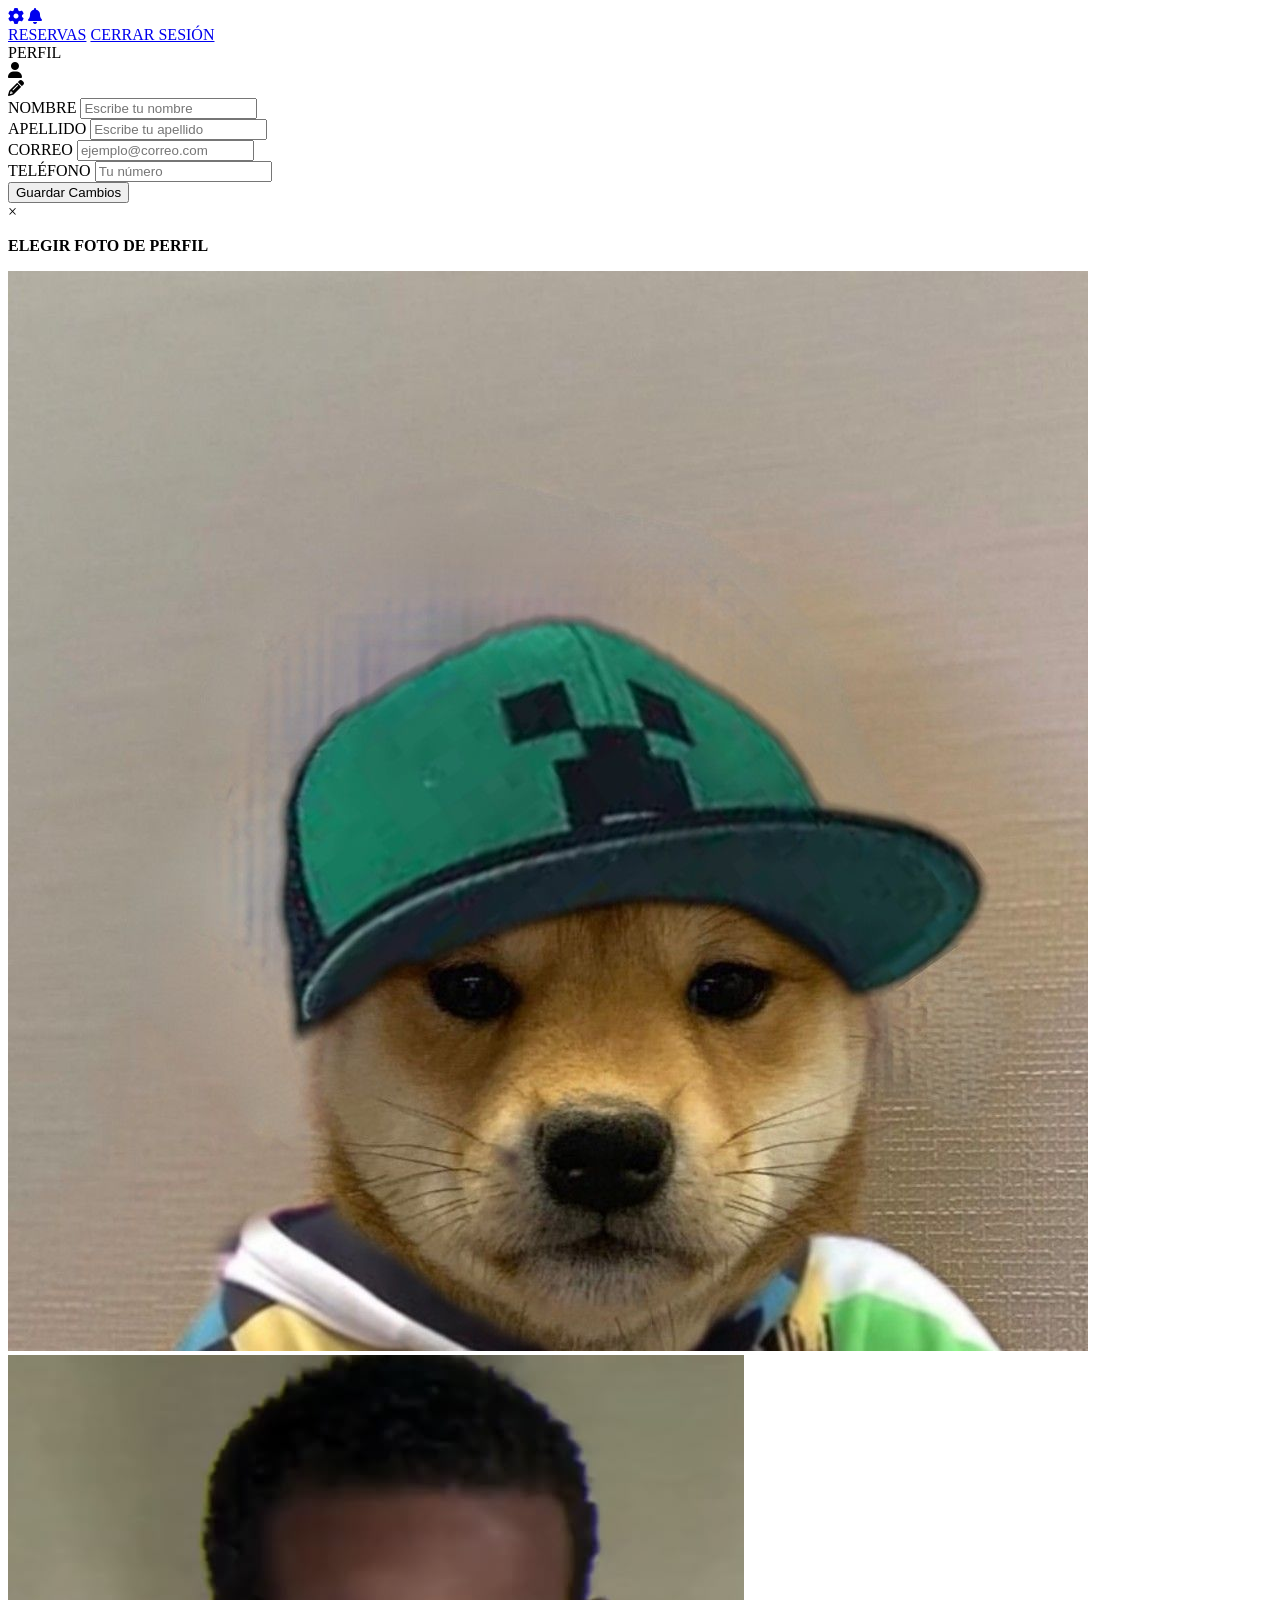
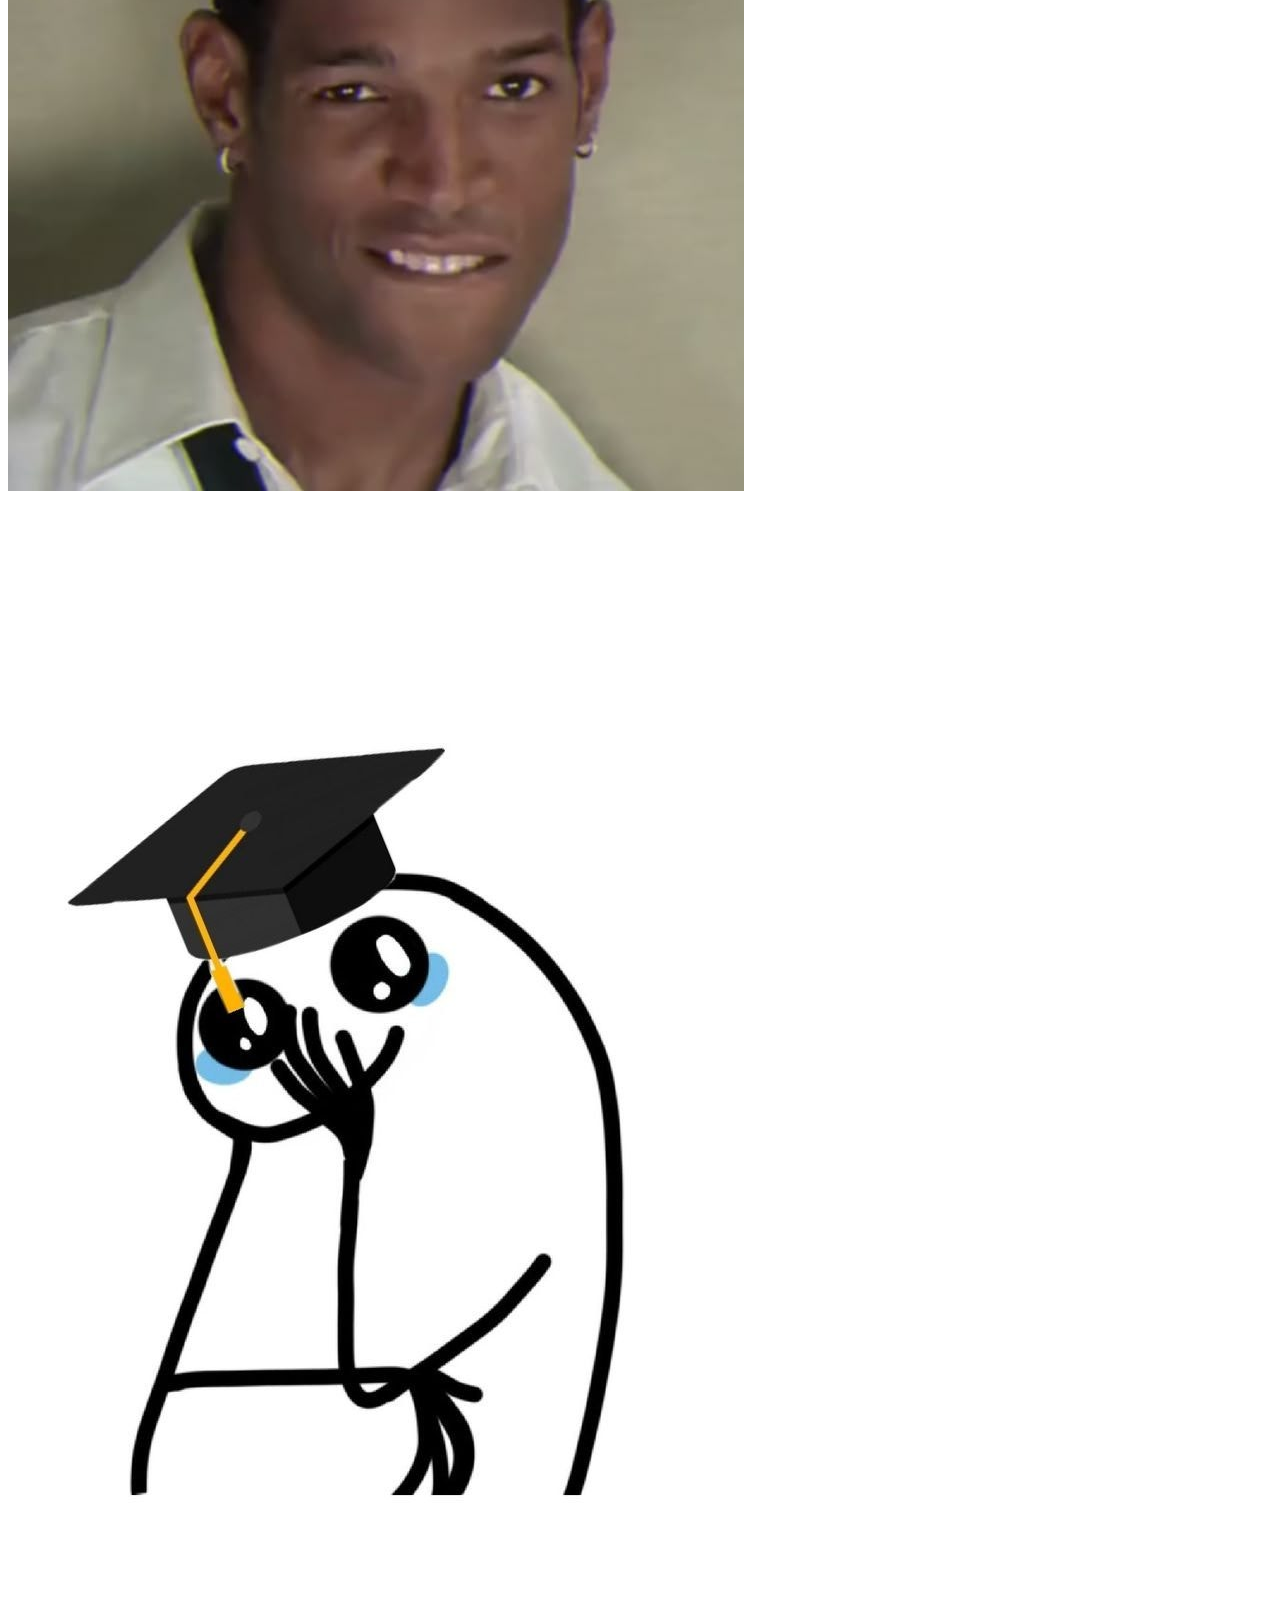
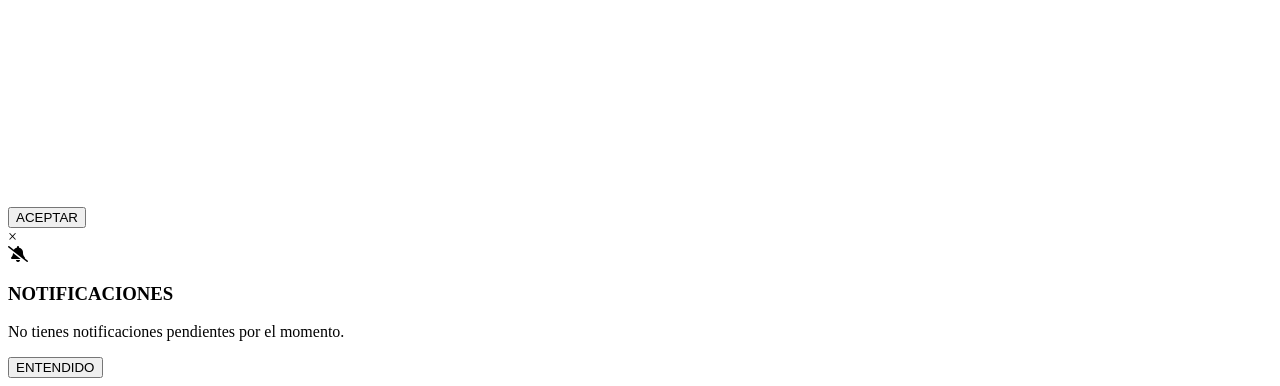
==== VISTA/HTML/index.html @ fa86fd61 "y y" ====
<!DOCTYPE html>
<html lang="es">
<head>
    <meta charset="UTF-8">
    <meta name="viewport" content="width=device-width, initial-scale=1.0">
    <title>Perfil</title>
    <link href="https://cdnjs.cloudflare.com/ajax/libs/font-awesome/6.5.0/css/all.min.css" rel="stylesheet">
    <link rel="stylesheet" href="../CSS/estilos.css">
</head>
<body>

    <div class="phone">
        <a href="#" class="top-icon left" onclick="toggleMenu()"><i class="fa-solid fa-gear"></i></a>
        <a href="#" class="top-icon right" onclick="openNotificationModal()"><i class="fa-solid fa-bell"></i></a>

        <div class="config-menu" id="configMenu">
            <a href="https://duberandresurbano-tech.github.io/Proyecto-html/" class="config-option">RESERVAS</a>
            <a href="#" class="config-option">CERRAR SESIÓN</a>
        </div>

        <div class="title">PERFIL</div>

        <div class="profile-pic-container">
            <div id="mainProfilePic" class="profile-img-preview">
                <i class="fa-solid fa-user"></i>
            </div>
            <div class="edit-photo-pencil" onclick="openPhotoModal()">
                <i class="fa-solid fa-pencil"></i>
            </div>
        </div>

        <div class="field">
            <label>NOMBRE</label>
            <input type="text" id="input-nombre" placeholder="Escribe tu nombre">
        </div>

        <div class="field">
            <label>APELLIDO</label>
            <input type="text" id="input-apellido" placeholder="Escribe tu apellido">
        </div>

        <div class="field">
            <label>CORREO</label>
            <input type="email" id="input-correo" placeholder="ejemplo@correo.com">
        </div>

        <div class="field">
            <label>TELÉFONO</label>
            <input type="text" id="input-telefono" placeholder="Tu número">
        </div>

        <button class="save-all-btn" onclick="saveAllData()">Guardar Cambios</button>
    </div>

    <div class="modal-overlay" id="photoEditModal">
        <div class="modal-content">
            <span class="close-btn" onclick="closePhotoModal()">&times;</span>
            <p style="font-weight: bold;">ELEGIR FOTO DE PERFIL</p>
            <div class="photo-grid">
                <div class="profile-option" data-photo-src="../IMG/a.jpg" onclick="selectPhoto(this)"><img src="../IMG/a.jpg"></div>
                <div class="profile-option" data-photo-src="../IMG/b.jpg" onclick="selectPhoto(this)"><img src="../IMG/b.jpg"></div>
                <div class="profile-option" data-photo-src="../IMG/c.jpg" onclick="selectPhoto(this)"><img src="../IMG/c.jpg"></div>
            </div>
            <button class="save-btn" onclick="applyPhotoChange()">ACEPTAR</button>
        </div>
    </div>

    <div class="modal-overlay" id="notificationModal">
        <div class="notification-content">
            <span class="close-notif" onclick="closeNotificationModal()">&times;</span>
            <div class="notif-icon">
                <i class="fa-solid fa-bell-slash"></i>
            </div>
            <h3>NOTIFICACIONES</h3>
            <p>No tienes notificaciones pendientes por el momento.</p>
            <button class="notif-btn" onclick="closeNotificationModal()">ENTENDIDO</button>
        </div>
    </div>

    <script src="../JS/script.js"></script>
</body>
</html>
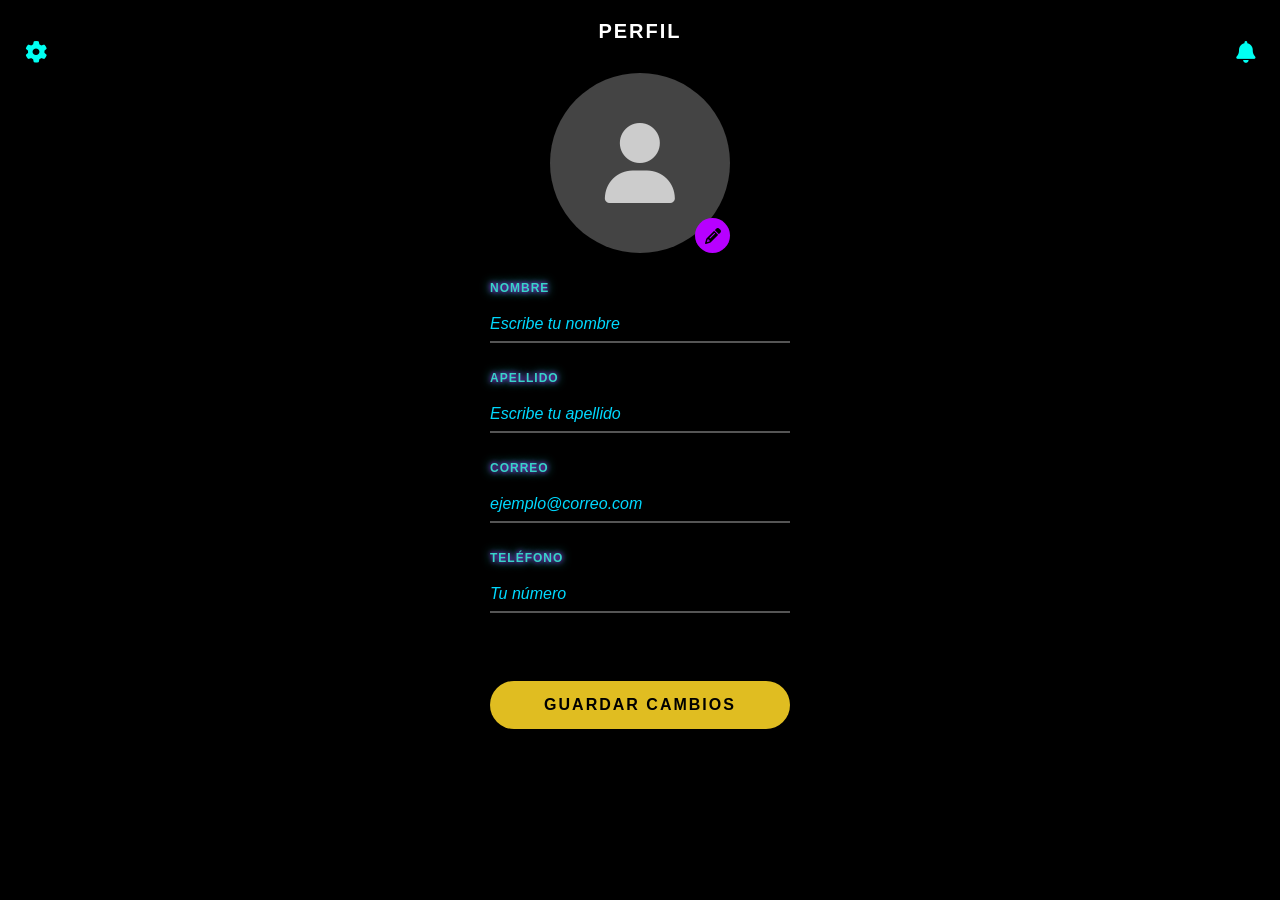
==== commit 593feb5d: "A A" ====
--- a/VISTA/HTML/index.html
+++ b/VISTA/HTML/index.html
@@ -5,7 +5,8 @@
     <meta name="viewport" content="width=device-width, initial-scale=1.0">
     <title>Perfil</title>
     <link href="https://cdnjs.cloudflare.com/ajax/libs/font-awesome/6.5.0/css/all.min.css" rel="stylesheet">
-    <link rel="stylesheet" href="../CSS/estilos.css">
+    <link rel="stylesheet" href="../CSS/style.css">
+    
 </head>
 <body>
 
--- a/VISTA/CSS/style.css
+++ b/VISTA/CSS/style.css
@@ -0,0 +1,205 @@
+* { margin: 0; padding: 0; box-sizing: border-box; font-family: 'Segoe UI', sans-serif; }
+
+body {
+    background: #000000;
+    background-image: url('../IMG/fond.jpeg'); 
+    background-size: cover;
+    background-position: center;
+    background-attachment: fixed;
+    display: flex;
+    justify-content: center;
+    align-items: flex-start;
+    min-height: 100vh;
+    color: white;
+    padding: 20px 0;
+}
+
+.field {
+    display: flex;
+    flex-direction: column;
+    gap: 10px;
+    width: 300px;
+}
+
+.field label {
+    color: #fff;
+    font-weight: bold;
+    letter-spacing: 2px;
+    font-size: 14px;
+    text-shadow: 0 0 5px #c300ff, 0 0 10px #00ffdd;
+}
+
+.field input::placeholder {
+    color: #00d9ff;
+    font-style: italic;
+}
+
+.field input:hover {
+    border-color: #1b56d4;
+    box-shadow: 0 0 10px rgb(8, 247, 255), inset 0 1px 1px rgb(255, 11, 255);
+}
+
+.field input:focus {
+    border-color: #bd00ff;
+    background-color: #252545;
+    box-shadow: 0 0 20px rgba(189, 0, 255, 0.8), 0 0 40px rgba(189, 0, 255, 0.4), inset 0 0 15px rgba(0, 255, 255, 0.5);
+}
+
+.top-icon {
+    position: absolute;
+    top: 40px;
+    font-size: 22px;
+    color: #00fff2;
+    text-decoration: none;
+    z-index: 10;
+}
+
+.top-icon.left { left: 25px; }
+.top-icon.right { right: 25px; }
+
+.title { text-align: center; font-size: 20px; font-weight: 600; letter-spacing: 2px; margin-bottom: 30px; }
+
+.profile-pic-container { 
+    width: 180px; height: 180px; border-radius: 50%; 
+    background: #444; margin: 0 auto; position: relative; 
+    display: flex; justify-content: center; align-items: center; 
+}
+
+.profile-img-preview { width: 100%; height: 100%; border-radius: 50%; object-fit: cover; overflow: hidden; display: flex; justify-content: center; align-items: center;}
+.profile-img-preview i { font-size: 80px; color: #ccc; }
+
+.edit-photo-pencil { 
+    position: absolute; right: 0px; bottom: 0px; 
+    background: #b700ff; width: 35px; height: 35px; 
+    border-radius: 50%; display: flex; justify-content: center; 
+    align-items: center; cursor: pointer; z-index: 5;
+}
+.edit-photo-pencil i { font-size: 16px; color: black; }
+
+.user-type { display: flex; justify-content: center; margin: 35px 0; background: #333; border-radius: 25px; overflow: hidden; }
+.user-type span { flex: 1; text-align: center; padding: 12px; font-size: 15px; opacity: 0.5; }
+.user-type .active { background: #ddd; color: black; opacity: 1; font-weight: 600; }
+
+.field { margin: 28px 0; position: relative; }
+.field label { font-size: 12px; color: #37d4c7; font-weight: bold; letter-spacing: 1px;}
+.field input { 
+    width: 100%; 
+    background: transparent; 
+    border: none; 
+    border-bottom: 2px solid #555; 
+    padding: 10px 0 8px 0; 
+    color: white; 
+    font-size: 16px; 
+    outline: none; 
+    transition: border-color 0.3s;
+}
+.field input:focus { border-bottom-color: #d4b737; }
+
+#notificationModal {
+    display: none;
+    position: fixed;
+    top: 0;
+    left: 0;
+    width: 100%;
+    height: 100%;
+    background: rgba(0, 0, 0, 0.8);
+    z-index: 2000;
+    justify-content: center;
+    align-items: center;
+    backdrop-filter: blur(5px);
+}
+
+.notification-content {
+    background: linear-gradient(145deg, #1a1a1a, #000);
+    border: 1px solid #d4c937;
+    padding: 40px 30px;
+    border-radius: 30px;
+    width: 85%;
+    max-width: 350px;
+    text-align: center;
+    position: relative;
+    box-shadow: 0 0 30px rgba(212, 175, 55, 0.2);
+    animation: slideUp 0.4s ease-out;
+}
+
+@keyframes slideUp {
+    from { transform: translateY(50px); opacity: 0; }
+    to { transform: translateY(0); opacity: 1; }
+}
+
+.notif-icon { font-size: 50px; color: #d4b737; margin-bottom: 20px; }
+.notification-content h3 { letter-spacing: 3px; margin-bottom: 15px; font-size: 1.2rem; }
+.notification-content p { color: #bbb; font-size: 0.9rem; line-height: 1.5; margin-bottom: 25px; }
+.notif-btn { background: #000000; color: rgb(219, 178, 41); border: none; padding: 12px 30px; border-radius: 25px; font-weight: bold; cursor: pointer; text-transform: uppercase; }
+.close-notif { position: absolute; top: 15px; right: 20px; font-size: 24px; cursor: pointer; color: #555; }
+
+.save-all-btn {
+    background-color: #e0bd21;
+    color: black;
+    border: none;
+    padding: 15px;
+    border-radius: 30px;
+    font-weight: bold;
+    font-size: 16px;
+    cursor: pointer;
+    margin-top: 40px;
+    width: 100%;
+    text-transform: uppercase;
+    letter-spacing: 2px;
+    transition: transform 0.2s, background-color 0.2s;
+}
+.save-all-btn:active { transform: scale(0.98); background-color: #bfa030; }
+
+.config-menu { display: none; position: absolute; top: 70px; left: 20px; background: #333; border-radius: 10px; padding: 10px; width: 150px; z-index: 100; }
+.config-menu.show { display: block; }
+.config-option { display: block; color: white; text-decoration: none; padding: 10px; font-size: 14px; border-bottom: 1px solid #555; }
+
+.modal-overlay { display: none; position: fixed; top: 0; left: 0; width: 100%; height: 100%; background-color: rgba(0, 0, 0, 0.7); z-index: 1000; justify-content: center; align-items: center; }
+.modal-overlay.show { display: flex; }
+.modal-content { 
+    background-color: rgba(20, 40, 24, 0); 
+    backdrop-filter: blur(12px); 
+    padding: 40px 20px; 
+    border-radius: 40px; 
+    text-align: center; 
+    color: white; 
+    position: relative; 
+    width: 90%; 
+    max-width: 380px; 
+    border: 2px solid #bd00ff; 
+    box-shadow: 0 0 20px rgba(189, 0, 255, 0.6), inset 0 0 15px rgba(189, 0, 255, 0.4);
+}
+.close-btn { position: absolute; top: 15px; right: 25px; font-size: 24px; cursor: pointer; color: white; }
+.photo-grid { display: grid; grid-template-columns: repeat(3, 1fr); gap: 15px; padding: 20px 0; }
+.profile-option { 
+    width: 80px; height: 80px; border-radius: 15px; 
+    background-color: #9191c9; cursor: pointer; 
+    overflow: hidden; border: 2px solid #665252; 
+    transition: all 0.3s ease;
+}
+
+.profile-option.selected { 
+    border-color: #00ffff; 
+    transform: scale(1.05);
+    box-shadow: 0 0 15px rgba(0, 255, 255, 0.8), inset 0 0 10px rgba(0, 255, 255, 0.5);
+}
+
+.profile-option img { width: 100%; height: 100%; object-fit: cover; }
+.save-btn { 
+    background-color: #00ffff; 
+    color: rgb(255, 255, 255); 
+    border: none; 
+    padding: 12px 35px; 
+    border-radius: 25px; 
+    font-weight: bold; 
+    cursor: pointer; 
+    text-transform: uppercase;
+    transition: 0.3s;
+    box-shadow: 0 0 10px rgba(0, 255, 255, 0.4);
+}
+
+.save-btn:hover {
+    background-color: #fff;
+    box-shadow: 0 0 20px rgba(0, 255, 255, 0.8);
+    transform: translateY(-2px);
+}
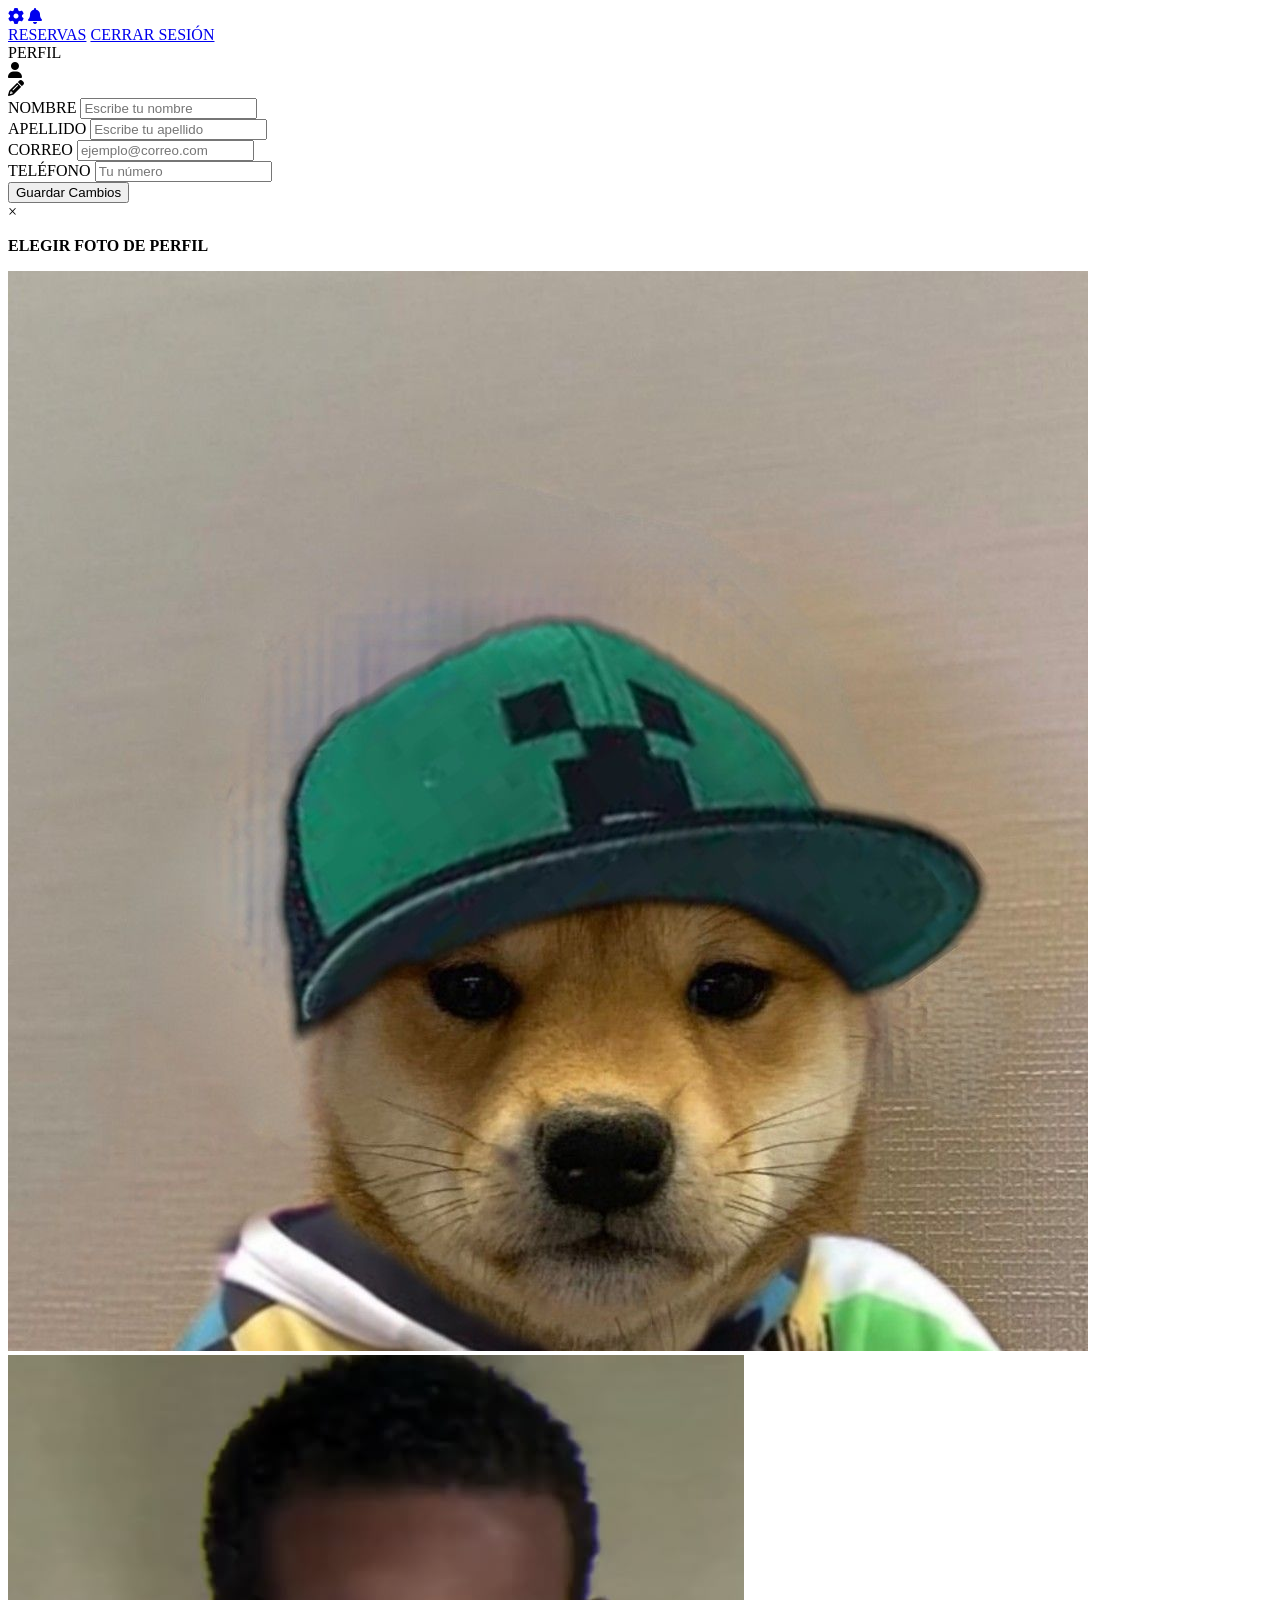
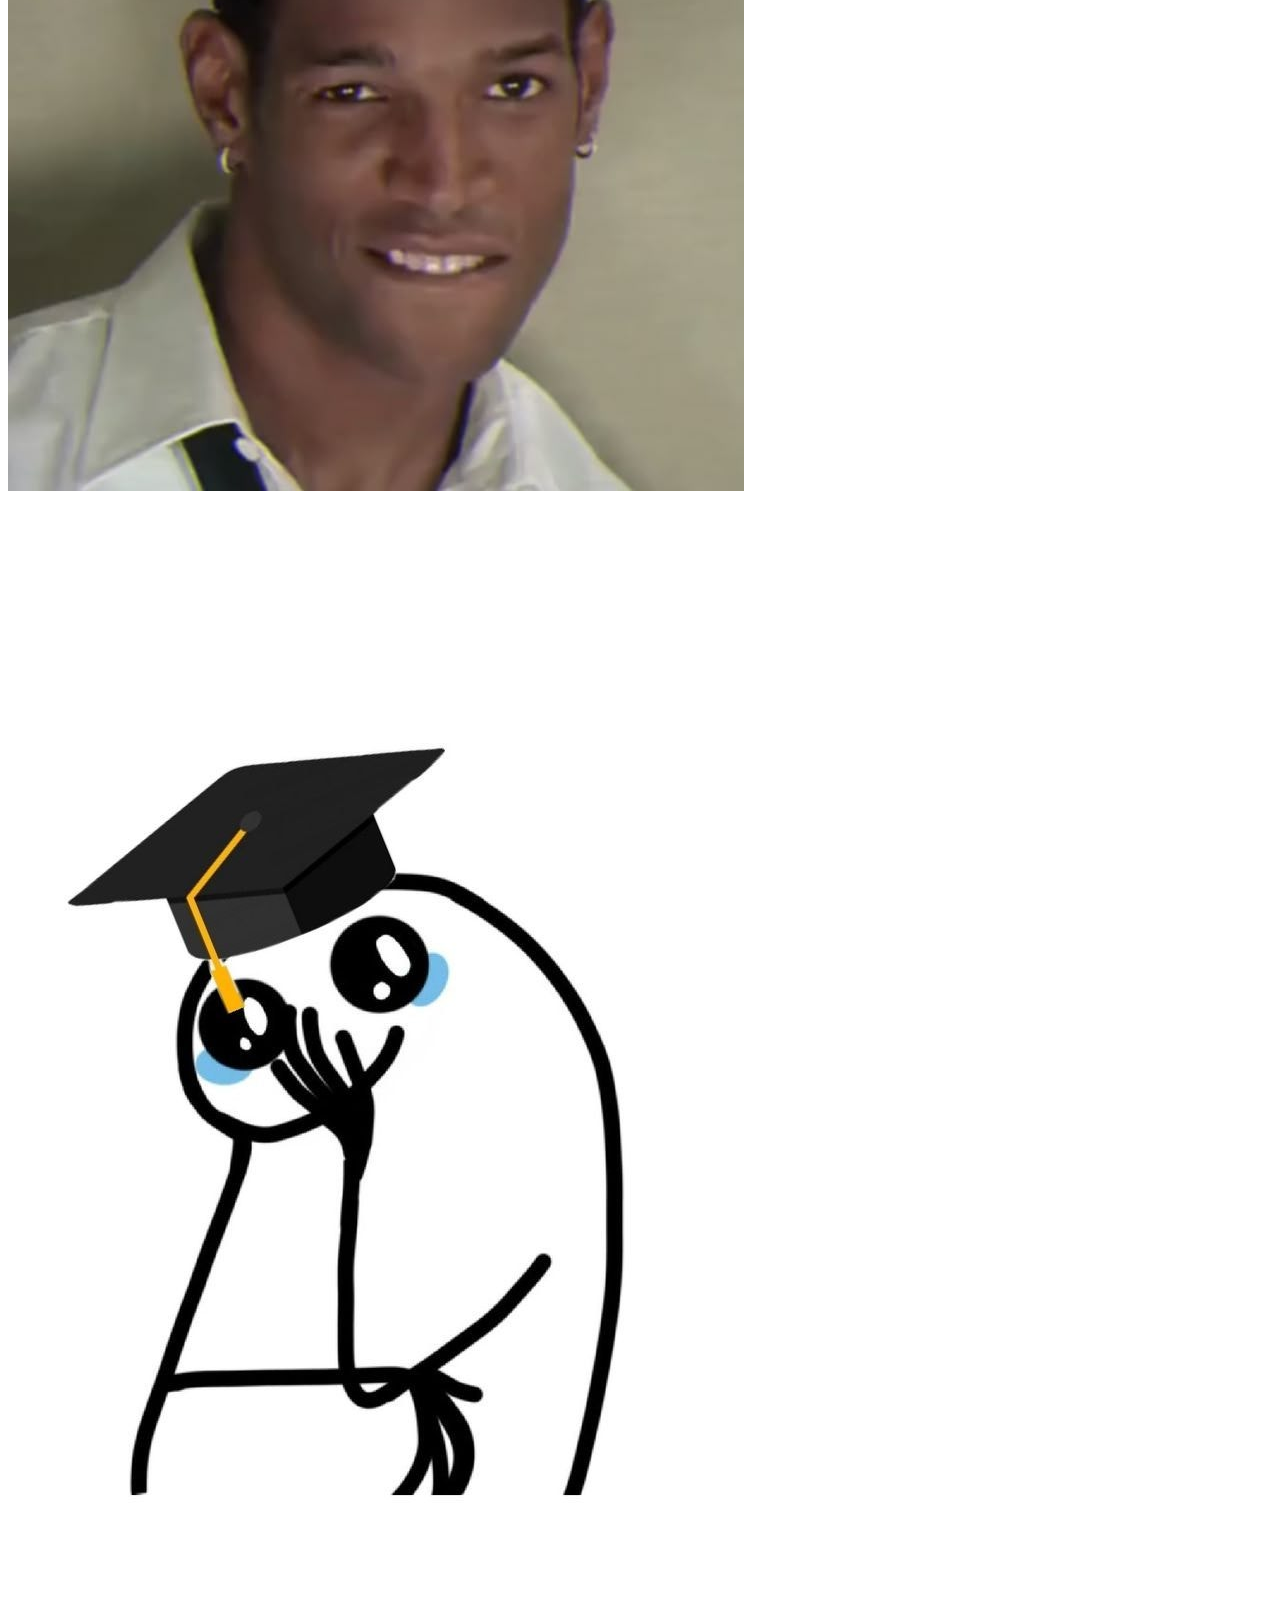
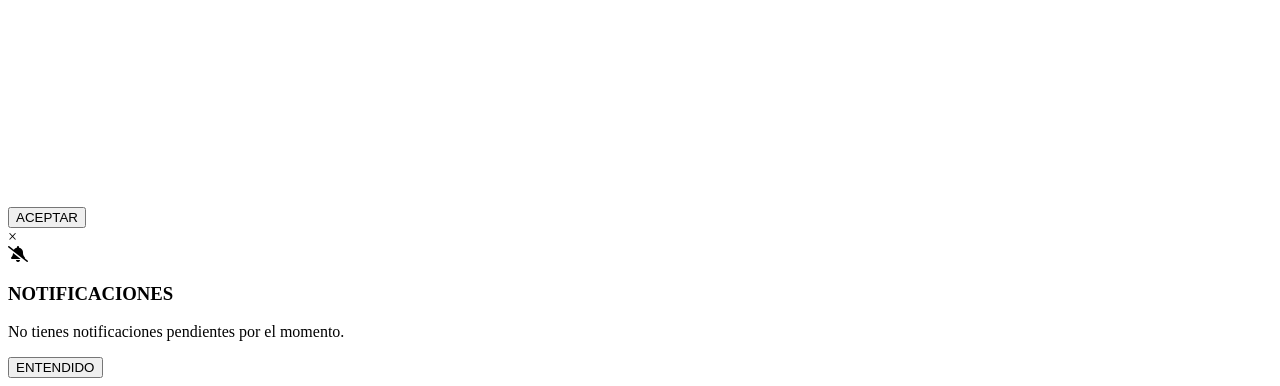
==== commit a6952f4e: "4 kl" ====
--- a/VISTA/HTML/index.html
+++ b/VISTA/HTML/index.html
@@ -5,7 +5,7 @@
     <meta name="viewport" content="width=device-width, initial-scale=1.0">
     <title>Perfil</title>
     <link href="https://cdnjs.cloudflare.com/ajax/libs/font-awesome/6.5.0/css/all.min.css" rel="stylesheet">
-    <link rel="stylesheet" href="../CSS/style.css">
+    <link rel="stylesheet" href="CSS/style.css">
     
 </head>
 <body>
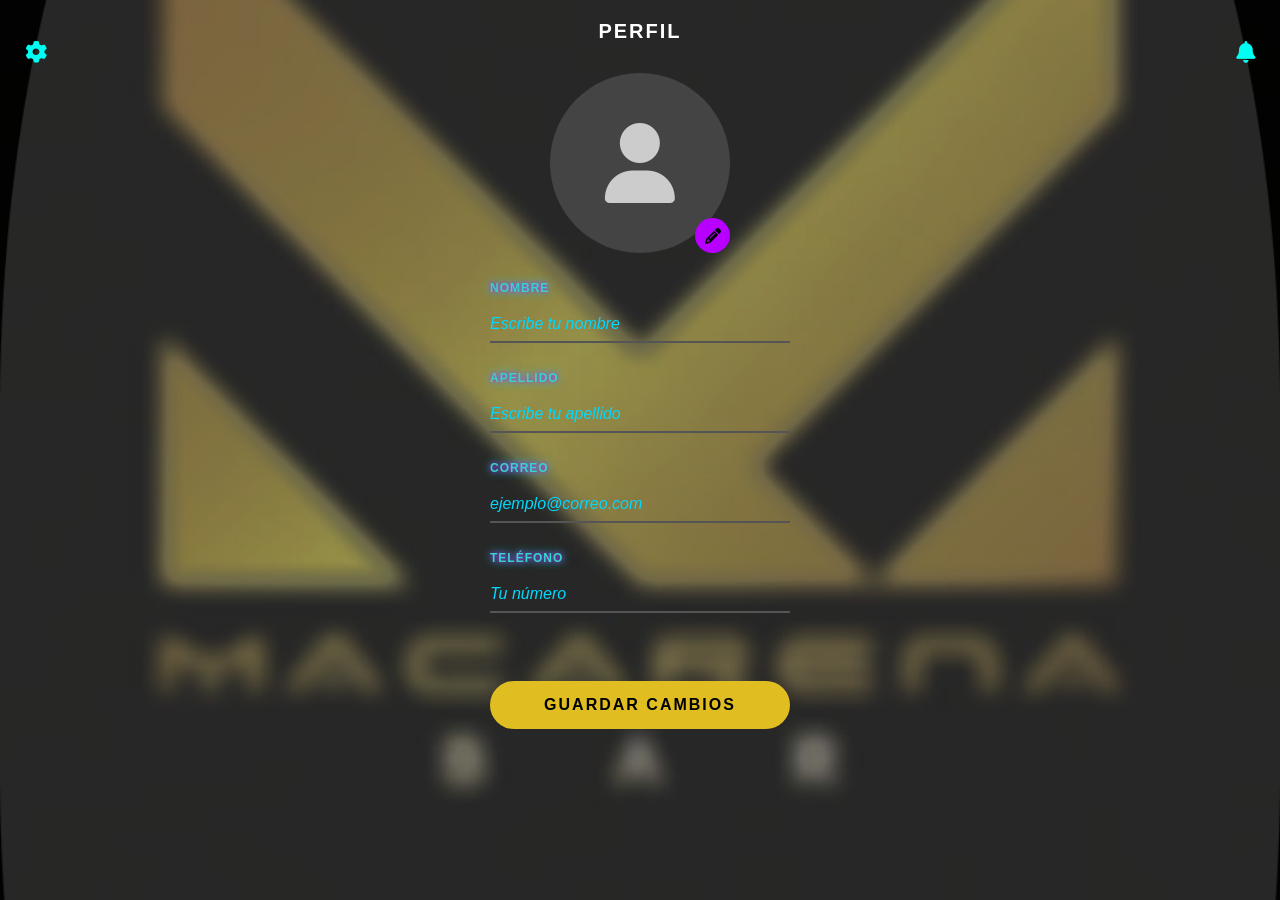
==== commit fadcc19e: "a a" ====
--- a/VISTA/HTML/index.html
+++ b/VISTA/HTML/index.html
@@ -5,7 +5,7 @@
     <meta name="viewport" content="width=device-width, initial-scale=1.0">
     <title>Perfil</title>
     <link href="https://cdnjs.cloudflare.com/ajax/libs/font-awesome/6.5.0/css/all.min.css" rel="stylesheet">
-    <link rel="stylesheet" href="CSS/style.css">
+    <link rel="stylesheet" href="../CSS/style.css">
     
 </head>
 <body>
@@ -78,6 +78,6 @@
         </div>
     </div>
 
-    <script src="../JS/script.js"></script>
+    <script src="../JS/script. js"></script>
 </body>
 </html>
--- a/VISTA/CSS/style.css
+++ b/VISTA/CSS/style.css
@@ -0,0 +1,205 @@
+* { margin: 0; padding: 0; box-sizing: border-box; font-family: 'Segoe UI', sans-serif; }
+
+body {
+    background: #000000;
+    background-image: url('../IMG/fondo.png'); 
+    background-size: cover;
+    background-position: center;
+    background-attachment: fixed;
+    display: flex;
+    justify-content: center;
+    align-items: flex-start;
+    min-height: 100vh;
+    color: white;
+    padding: 20px 0;
+}
+
+.field {
+    display: flex;
+    flex-direction: column;
+    gap: 10px;
+    width: 300px;
+}
+
+.field label {
+    color: #fff;
+    font-weight: bold;
+    letter-spacing: 2px;
+    font-size: 14px;
+    text-shadow: 0 0 5px #c300ff, 0 0 10px #00ffdd;
+}
+
+.field input::placeholder {
+    color: #00d9ff;
+    font-style: italic;
+}
+
+.field input:hover {
+    border-color: #1b56d4;
+    box-shadow: 0 0 10px rgb(8, 247, 255), inset 0 1px 1px rgb(255, 11, 255);
+}
+
+.field input:focus {
+    border-color: #bd00ff;
+    background-color: #252545;
+    box-shadow: 0 0 20px rgba(189, 0, 255, 0.8), 0 0 40px rgba(189, 0, 255, 0.4), inset 0 0 15px rgba(0, 255, 255, 0.5);
+}
+
+.top-icon {
+    position: absolute;
+    top: 40px;
+    font-size: 22px;
+    color: #00fff2;
+    text-decoration: none;
+    z-index: 10;
+}
+
+.top-icon.left { left: 25px; }
+.top-icon.right { right: 25px; }
+
+.title { text-align: center; font-size: 20px; font-weight: 600; letter-spacing: 2px; margin-bottom: 30px; }
+
+.profile-pic-container { 
+    width: 180px; height: 180px; border-radius: 50%; 
+    background: #444; margin: 0 auto; position: relative; 
+    display: flex; justify-content: center; align-items: center; 
+}
+
+.profile-img-preview { width: 100%; height: 100%; border-radius: 50%; object-fit: cover; overflow: hidden; display: flex; justify-content: center; align-items: center;}
+.profile-img-preview i { font-size: 80px; color: #ccc; }
+
+.edit-photo-pencil { 
+    position: absolute; right: 0px; bottom: 0px; 
+    background: #b700ff; width: 35px; height: 35px; 
+    border-radius: 50%; display: flex; justify-content: center; 
+    align-items: center; cursor: pointer; z-index: 5;
+}
+.edit-photo-pencil i { font-size: 16px; color: black; }
+
+.user-type { display: flex; justify-content: center; margin: 35px 0; background: #333; border-radius: 25px; overflow: hidden; }
+.user-type span { flex: 1; text-align: center; padding: 12px; font-size: 15px; opacity: 0.5; }
+.user-type .active { background: #ddd; color: black; opacity: 1; font-weight: 600; }
+
+.field { margin: 28px 0; position: relative; }
+.field label { font-size: 12px; color: #37d4c7; font-weight: bold; letter-spacing: 1px;}
+.field input { 
+    width: 100%; 
+    background: transparent; 
+    border: none; 
+    border-bottom: 2px solid #555; 
+    padding: 10px 0 8px 0; 
+    color: white; 
+    font-size: 16px; 
+    outline: none; 
+    transition: border-color 0.3s;
+}
+.field input:focus { border-bottom-color: #d4b737; }
+
+#notificationModal {
+    display: none;
+    position: fixed;
+    top: 0;
+    left: 0;
+    width: 100%;
+    height: 100%;
+    background: rgba(0, 0, 0, 0.8);
+    z-index: 2000;
+    justify-content: center;
+    align-items: center;
+    backdrop-filter: blur(5px);
+}
+
+.notification-content {
+    background: linear-gradient(145deg, #1a1a1a, #000);
+    border: 1px solid #d4c937;
+    padding: 40px 30px;
+    border-radius: 30px;
+    width: 85%;
+    max-width: 350px;
+    text-align: center;
+    position: relative;
+    box-shadow: 0 0 30px rgba(212, 175, 55, 0.2);
+    animation: slideUp 0.4s ease-out;
+}
+
+@keyframes slideUp {
+    from { transform: translateY(50px); opacity: 0; }
+    to { transform: translateY(0); opacity: 1; }
+}
+
+.notif-icon { font-size: 50px; color: #d4b737; margin-bottom: 20px; }
+.notification-content h3 { letter-spacing: 3px; margin-bottom: 15px; font-size: 1.2rem; }
+.notification-content p { color: #bbb; font-size: 0.9rem; line-height: 1.5; margin-bottom: 25px; }
+.notif-btn { background: #000000; color: rgb(219, 178, 41); border: none; padding: 12px 30px; border-radius: 25px; font-weight: bold; cursor: pointer; text-transform: uppercase; }
+.close-notif { position: absolute; top: 15px; right: 20px; font-size: 24px; cursor: pointer; color: #555; }
+
+.save-all-btn {
+    background-color: #e0bd21;
+    color: black;
+    border: none;
+    padding: 15px;
+    border-radius: 30px;
+    font-weight: bold;
+    font-size: 16px;
+    cursor: pointer;
+    margin-top: 40px;
+    width: 100%;
+    text-transform: uppercase;
+    letter-spacing: 2px;
+    transition: transform 0.2s, background-color 0.2s;
+}
+.save-all-btn:active { transform: scale(0.98); background-color: #bfa030; }
+
+.config-menu { display: none; position: absolute; top: 70px; left: 20px; background: #333; border-radius: 10px; padding: 10px; width: 150px; z-index: 100; }
+.config-menu.show { display: block; }
+.config-option { display: block; color: white; text-decoration: none; padding: 10px; font-size: 14px; border-bottom: 1px solid #555; }
+
+.modal-overlay { display: none; position: fixed; top: 0; left: 0; width: 100%; height: 100%; background-color: rgba(0, 0, 0, 0.7); z-index: 1000; justify-content: center; align-items: center; }
+.modal-overlay.show { display: flex; }
+.modal-content { 
+    background-color: rgba(20, 40, 24, 0); 
+    backdrop-filter: blur(12px); 
+    padding: 40px 20px; 
+    border-radius: 40px; 
+    text-align: center; 
+    color: white; 
+    position: relative; 
+    width: 90%; 
+    max-width: 380px; 
+    border: 2px solid #bd00ff; 
+    box-shadow: 0 0 20px rgba(189, 0, 255, 0.6), inset 0 0 15px rgba(189, 0, 255, 0.4);
+}
+.close-btn { position: absolute; top: 15px; right: 25px; font-size: 24px; cursor: pointer; color: white; }
+.photo-grid { display: grid; grid-template-columns: repeat(3, 1fr); gap: 15px; padding: 20px 0; }
+.profile-option { 
+    width: 80px; height: 80px; border-radius: 15px; 
+    background-color: #9191c9; cursor: pointer; 
+    overflow: hidden; border: 2px solid #665252; 
+    transition: all 0.3s ease;
+}
+
+.profile-option.selected { 
+    border-color: #00ffff; 
+    transform: scale(1.05);
+    box-shadow: 0 0 15px rgba(0, 255, 255, 0.8), inset 0 0 10px rgba(0, 255, 255, 0.5);
+}
+
+.profile-option img { width: 100%; height: 100%; object-fit: cover; }
+.save-btn { 
+    background-color: #00ffff; 
+    color: rgb(255, 255, 255); 
+    border: none; 
+    padding: 12px 35px; 
+    border-radius: 25px; 
+    font-weight: bold; 
+    cursor: pointer; 
+    text-transform: uppercase;
+    transition: 0.3s;
+    box-shadow: 0 0 10px rgba(0, 255, 255, 0.4);
+}
+
+.save-btn:hover {
+    background-color: #fff;
+    box-shadow: 0 0 20px rgba(0, 255, 255, 0.8);
+    transform: translateY(-2px);
+}
